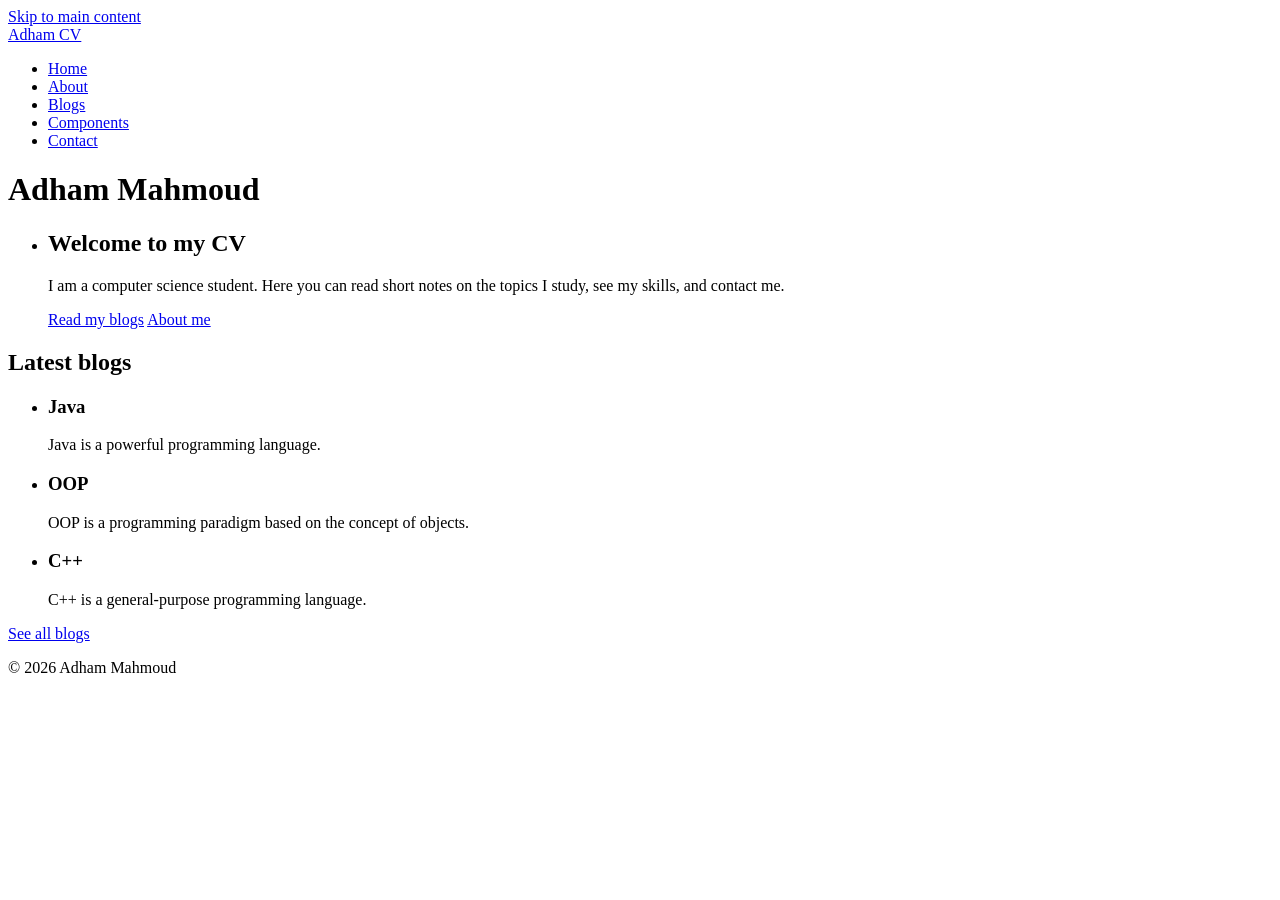
==== index.html @ 0e2f84c4 "Add files via upload" ====
<!DOCTYPE html>
<html lang="en">
<head>
  <meta charset="UTF-8">
  <meta name="viewport" content="width=device-width, initial-scale=1">
  <meta name="description" content="Adham Mahmoud - CS student CV website: skills, blogs and contact.">
  <title>Home - Adham CV</title>
  <link rel="stylesheet" href="css/Stylesheet.css">
</head>
<body>
  <a class="skip-link" href="#main">Skip to main content</a>
  <header class="navbar">
    <a class="logo" href="index.html">Adham CV</a>
    <nav aria-label="Main">
      <ul class="links">
        <li><a href="index.html" aria-current="page">Home</a></li>
        <li><a href="about.html">About</a></li>
        <li><a href="blogs.html">Blogs</a></li>
        <li><a href="components.html">Components</a></li>
        <li><a href="contact.html">Contact</a></li>
      </ul>
    </nav>
  </header>
  <main id="main">
    <h1>Adham Mahmoud</h1>
    <ul class="grid">
      <li class="card full">
        <h2>Welcome to my CV</h2>
        <p>I am a computer science student. Here you can read short notes on the topics I study, see my skills, and contact me.</p>
        <div class="btn-row">
          <a class="btn" href="blogs.html">Read my blogs</a>
          <a class="btn btn-outline" href="about.html">About me</a>
        </div>
      </li>
    </ul>

    <h2>Latest blogs</h2>
    <ul class="grid">
      <li class="card">
        <h3>Java</h3>
        <p>Java is a powerful programming language.</p>
      </li>
      <li class="card">
        <h3>OOP</h3>
        <p>OOP is a programming paradigm based on the concept of objects.</p>
      </li>
      <li class="card">
        <h3>C++</h3>
        <p>C++ is a general-purpose programming language.</p>
      </li>
    </ul>
    <p><a class="btn btn-outline" href="blogs.html">See all blogs</a></p>
  </main>
  <footer>
    <p>&copy; 2026 Adham Mahmoud</p>
  </footer>
</body>
</html>
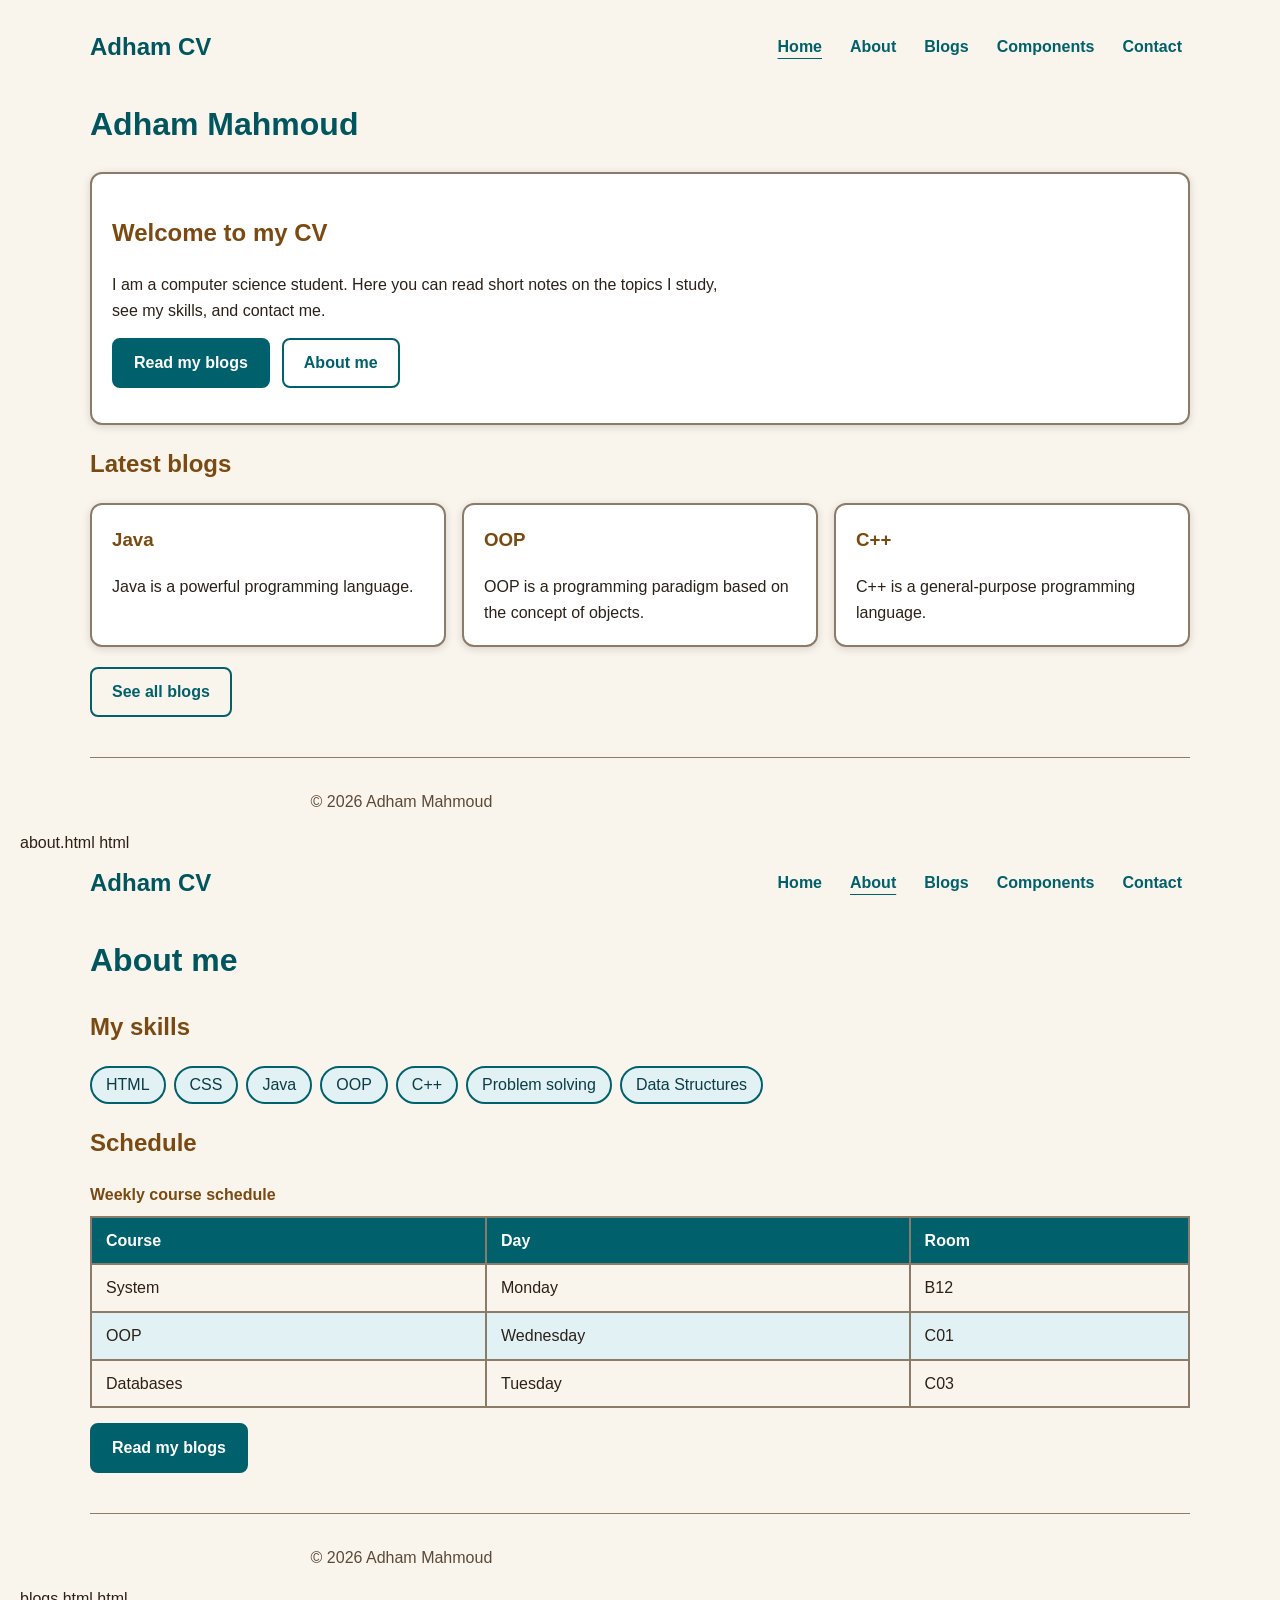
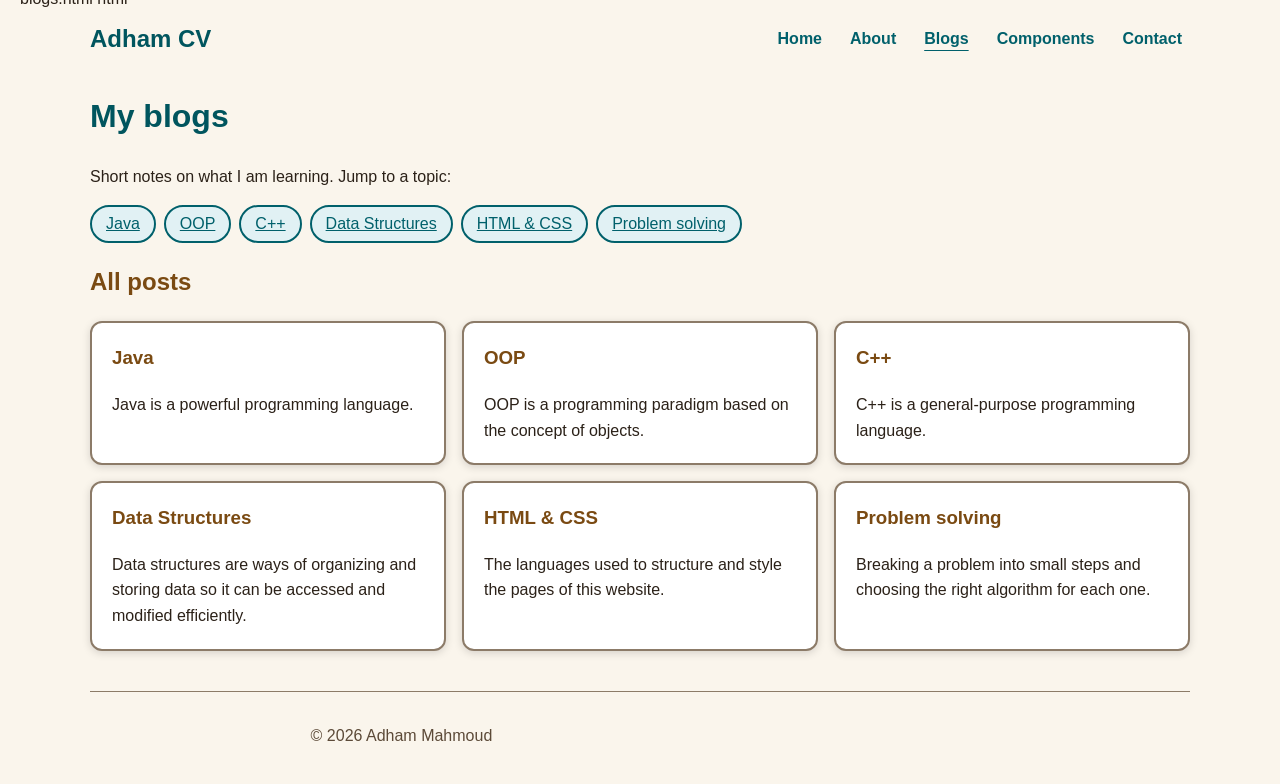
==== commit 372c0297: "Update index.html and add about.html and blogs.html" ====
--- a/index.html
+++ b/index.html
@@ -5,7 +5,7 @@
   <meta name="viewport" content="width=device-width, initial-scale=1">
   <meta name="description" content="Adham Mahmoud - CS student CV website: skills, blogs and contact.">
   <title>Home - Adham CV</title>
-  <link rel="stylesheet" href="css/Stylesheet.css">
+  <link rel="stylesheet" href="Stylesheet.css">
 </head>
 <body>
   <a class="skip-link" href="#main">Skip to main content</a>
@@ -56,3 +56,139 @@
   </footer>
 </body>
 </html>
+about.html
+html
+<!DOCTYPE html>
+<html lang="en">
+<head>
+  <meta charset="UTF-8">
+  <meta name="viewport" content="width=device-width, initial-scale=1">
+  <meta name="description" content="Adham Mahmoud - CS student CV website: skills, blogs and contact.">
+  <title>About - Adham CV</title>
+  <link rel="stylesheet" href="Stylesheet.css">
+</head>
+<body>
+  <a class="skip-link" href="#main">Skip to main content</a>
+  <header class="navbar">
+    <a class="logo" href="index.html">Adham CV</a>
+    <nav aria-label="Main">
+      <ul class="links">
+        <li><a href="index.html">Home</a></li>
+        <li><a href="about.html" aria-current="page">About</a></li>
+        <li><a href="blogs.html">Blogs</a></li>
+        <li><a href="components.html">Components</a></li>
+        <li><a href="contact.html">Contact</a></li>
+      </ul>
+    </nav>
+  </header>
+  <main id="main">
+    <h1>About me</h1>
+    <h2>My skills</h2>
+    <ul class="tags">
+      <li class="tag">HTML</li>
+      <li class="tag">CSS</li>
+      <li class="tag">Java</li>
+      <li class="tag">OOP</li>
+      <li class="tag">C++</li>
+      <li class="tag">Problem solving</li>
+      <li class="tag">Data Structures</li>
+    </ul>
+
+    <h2>Schedule</h2>
+    <div class="table-wrap" role="region" aria-label="Course schedule" tabindex="0">
+      <table>
+        <caption>Weekly course schedule</caption>
+        <thead>
+          <tr>
+            <th scope="col">Course</th>
+            <th scope="col">Day</th>
+            <th scope="col">Room</th>
+          </tr>
+        </thead>
+        <tbody>
+          <tr><td>System</td><td>Monday</td><td>B12</td></tr>
+          <tr><td>OOP</td><td>Wednesday</td><td>C01</td></tr>
+          <tr><td>Databases</td><td>Tuesday</td><td>C03</td></tr>
+        </tbody>
+      </table>
+    </div>
+
+    <div class="btn-row">
+      <a class="btn" href="blogs.html">Read my blogs</a>
+    </div>
+  </main>
+  <footer>
+    <p>&copy; 2026 Adham Mahmoud</p>
+  </footer>
+</body>
+</html>
+blogs.html
+html
+<!DOCTYPE html>
+<html lang="en">
+<head>
+  <meta charset="UTF-8">
+  <meta name="viewport" content="width=device-width, initial-scale=1">
+  <meta name="description" content="Adham Mahmoud - CS student CV website: skills, blogs and contact.">
+  <title>Blogs - Adham CV</title>
+  <link rel="stylesheet" href="Stylesheet.css">
+</head>
+<body>
+  <a class="skip-link" href="#main">Skip to main content</a>
+  <header class="navbar">
+    <a class="logo" href="index.html">Adham CV</a>
+    <nav aria-label="Main">
+      <ul class="links">
+        <li><a href="index.html">Home</a></li>
+        <li><a href="about.html">About</a></li>
+        <li><a href="blogs.html" aria-current="page">Blogs</a></li>
+        <li><a href="components.html">Components</a></li>
+        <li><a href="contact.html">Contact</a></li>
+      </ul>
+    </nav>
+  </header>
+  <main id="main">
+    <h1>My blogs</h1>
+    <p>Short notes on what I am learning. Jump to a topic:</p>
+    <ul class="tags">
+      <li class="tag"><a href="#java">Java</a></li>
+      <li class="tag"><a href="#oop">OOP</a></li>
+      <li class="tag"><a href="#cpp">C++</a></li>
+      <li class="tag"><a href="#data-structures">Data Structures</a></li>
+      <li class="tag"><a href="#html-css">HTML &amp; CSS</a></li>
+      <li class="tag"><a href="#problem-solving">Problem solving</a></li>
+    </ul>
+
+    <h2>All posts</h2>
+    <ul class="grid">
+      <li class="card">
+        <h3 id="java">Java</h3>
+        <p>Java is a powerful programming language.</p>
+      </li>
+      <li class="card">
+        <h3 id="oop">OOP</h3>
+        <p>OOP is a programming paradigm based on the concept of objects.</p>
+      </li>
+      <li class="card">
+        <h3 id="cpp">C++</h3>
+        <p>C++ is a general-purpose programming language.</p>
+      </li>
+      <li class="card">
+        <h3 id="data-structures">Data Structures</h3>
+        <p>Data structures are ways of organizing and storing data so it can be accessed and modified efficiently.</p>
+      </li>
+      <li class="card">
+        <h3 id="html-css">HTML &amp; CSS</h3>
+        <p>The languages used to structure and style the pages of this website.</p>
+      </li>
+      <li class="card">
+        <h3 id="problem-solving">Problem solving</h3>
+        <p>Breaking a problem into small steps and choosing the right algorithm for each one.</p>
+      </li>
+    </ul>
+  </main>
+  <footer>
+    <p>&copy; 2026 Adham Mahmoud</p>
+  </footer>
+</body>
+</html>
--- a/Stylesheet.css
+++ b/Stylesheet.css
@@ -0,0 +1,347 @@
+/* ==========================================================
+   Adham CV - Stylesheet
+   Methods: CSS variables, Flexbox, Grid, mobile-first media
+   queries, CSS-only modal (:target), prefers-color-scheme.
+   ========================================================== */
+
+/* ---------- 4. CSS variables (light theme = default) ---------- */
+:root {
+  color-scheme: light dark;
+
+  --bg: #faf5ec;
+  --text: #2b2118;
+  --muted: #5c4a38;
+  --card: #ffffff;
+  --border: #8c7b68;
+  --h1: #00555e;
+  --heading: #7a4a12;
+  --primary: #00606b;
+  --on-primary: #ffffff;
+  --primary-light: #e1f1f4;
+  --row-hover: #cfe6ea;
+  --focus: #b35900;
+  --overlay: rgba(30, 22, 14, 0.65);
+  --shadow: rgba(0, 0, 0, 0.15);
+
+  --radius: 8px;
+  --space: 16px;
+  --font: Arial, sans-serif;
+
+  --success-bg: #e3f4e6; --success-text: #14451f; --success-border: #2e7d3a;
+  --error-bg:   #fde8e6; --error-text:   #6e1410; --error-border:   #b3261e;
+  --info-bg:    #e1f1f4; --info-text:    #0b3d44; --info-border:    #00606b;
+  --warning-bg: #fff3d6; --warning-text: #593a00; --warning-border: #a86400;
+}
+
+/* ---------- 6. Dark mode: redefine the variables only ---------- */
+@media (prefers-color-scheme: dark) {
+  :root {
+    --bg: rgb(59, 46, 33);
+    --text: aliceblue;
+    --muted: #d8cdbf;
+    --card: #4a3a2b;
+    --border: #c9b9a5;
+    --h1: rgb(0, 255, 255);
+    --heading: rgb(255, 220, 150);
+    --primary: rgb(0, 255, 255);
+    --on-primary: #1d1710;
+    --primary-light: #4a3a2b;
+    --row-hover: #5a4634;
+    --focus: rgb(255, 220, 150);
+    --overlay: rgba(0, 0, 0, 0.75);
+    --shadow: rgba(0, 0, 0, 0.45);
+
+    --success-bg: #1f3a25; --success-text: #d4f5da; --success-border: #6fcf84;
+    --error-bg:   #4a1f1c; --error-text:   #ffd9d5; --error-border:   #ff8a80;
+    --info-bg:    #1b3b40; --info-text:    #d2f6fb; --info-border:    #00ffff;
+    --warning-bg: #4d3a10; --warning-text: #ffe9b3; --warning-border: #ffc04d;
+  }
+}
+
+/* ---------- Base ---------- */
+*, *::before, *::after { box-sizing: border-box; }
+
+body {
+  margin: 0;
+  padding: 20px;
+  background: var(--bg);
+  color: var(--text);
+  font-family: var(--font);
+  line-height: 1.6;
+}
+
+main { max-width: 1100px; margin: 0 auto; }
+
+h1 { color: var(--h1); }
+h2, h3 { color: var(--heading); }
+a { color: var(--primary); }
+p { max-width: 70ch; }
+
+:focus-visible {
+  outline: 3px solid var(--focus);
+  outline-offset: 3px;
+}
+
+.skip-link {
+  position: absolute;
+  left: 12px;
+  top: -60px;
+  z-index: 200;
+  padding: 10px 16px;
+  font-weight: bold;
+  color: var(--on-primary);
+  background: var(--primary);
+  border-radius: var(--radius);
+}
+.skip-link:focus { top: 12px; }
+
+/* ---------- 1. Flexbox: navbar ---------- */
+.navbar {
+  max-width: 1100px;
+  margin: 0 auto 25px;
+  display: flex;
+  flex-wrap: wrap;                   /* links drop to a new line on small screens */
+  justify-content: space-between;    /* logo left, links right */
+  align-items: center;               /* vertically centered */
+  gap: 8px 20px;
+}
+
+.logo {
+  font-size: 1.5rem;
+  font-weight: bold;
+  text-decoration: none;
+  color: var(--h1);
+  padding: 8px 0;
+}
+
+.links {
+  display: flex;
+  flex-wrap: wrap;
+  gap: 4px 12px;
+  margin: 0;
+  padding: 0;
+  list-style: none;
+}
+
+.links a {
+  display: inline-block;
+  padding: 10px 8px;
+  font-weight: bold;
+  text-decoration: none;
+}
+
+.links a:hover { text-decoration: underline; }
+
+.links a[aria-current="page"] {
+  text-decoration: underline;
+  text-underline-offset: 6px;
+}
+
+/* Flexbox: wrapping tags */
+.tags {
+  display: flex;
+  flex-wrap: wrap;
+  gap: 8px;
+  margin: 0;
+  padding: 0;
+  list-style: none;
+}
+
+.tag {
+  padding: 4px 14px;
+  color: var(--info-text);
+  background: var(--info-bg);
+  border: 2px solid var(--info-border);
+  border-radius: 999px;
+}
+
+footer {
+  max-width: 1100px;
+  margin: 40px auto 0;
+  padding-top: 15px;
+  text-align: center;
+  color: var(--muted);
+  border-top: 1px solid var(--border);
+}
+
+/* ---------- 2 + 3. Grid, mobile-first: 1 / 2 / 3 columns ---------- */
+.grid {
+  display: grid;
+  grid-template-columns: 1fr;                 /* base = mobile */
+  gap: var(--space);
+  margin: 20px 0;
+  padding: 0;
+  list-style: none;
+}
+
+@media (min-width: 600px) {                   /* tablet and up: 2 columns */
+  .grid { grid-template-columns: repeat(2, 1fr); }
+}
+
+@media (min-width: 1024px) {                  /* desktop and up: 3 columns */
+  .grid { grid-template-columns: repeat(3, 1fr); }
+}
+
+.grid .full { grid-column: 1 / -1; }          /* spans the whole row */
+
+/* ---------- 5.2 Cards ---------- */
+.card {
+  padding: 20px;
+  background: var(--card);
+  border: 2px solid var(--border);
+  border-radius: 12px;
+  box-shadow: 0 2px 8px var(--shadow);
+  transition: box-shadow 0.2s;
+}
+
+.card:hover { box-shadow: 0 8px 20px var(--shadow); }
+.card h3 { margin-top: 0; }
+.card p { margin-bottom: 0; }
+
+/* ---------- 5.3 Table ---------- */
+.table-wrap { overflow-x: auto; margin-top: 15px; }   /* scrolls sideways on small screens */
+
+table { width: 100%; min-width: 380px; border-collapse: collapse; }
+
+caption {
+  padding-bottom: 8px;
+  text-align: left;
+  font-weight: bold;
+  color: var(--heading);
+}
+
+th, td {
+  padding: 10px 14px;
+  text-align: left;
+  border: 2px solid var(--border);
+}
+
+th { background: var(--primary); color: var(--on-primary); }
+tbody tr:nth-child(even) { background: var(--primary-light); }   /* zebra rows */
+tbody tr:hover { background: var(--row-hover); }
+
+/* ---------- 5.1 Buttons ---------- */
+.btn {
+  display: inline-block;
+  min-height: 44px;
+  padding: 10px 20px;
+  font: inherit;
+  font-weight: bold;
+  text-align: center;
+  text-decoration: none;
+  cursor: pointer;
+  color: var(--on-primary);
+  background: var(--primary);
+  border: 2px solid var(--primary);
+  border-radius: var(--radius);
+  transition: transform 0.15s, box-shadow 0.15s;
+}
+
+.btn:hover { transform: translateY(-2px); box-shadow: 0 4px 10px var(--shadow); }
+.btn:active { transform: translateY(0); }
+
+.btn-outline { background: transparent; color: var(--primary); }
+
+.btn-row { display: flex; flex-wrap: wrap; gap: 12px; margin: 15px 0; }
+
+/* ---------- Form elements ---------- */
+.form { max-width: 520px; }
+.field { margin-bottom: 18px; }
+
+label { display: block; margin-bottom: 6px; font-weight: bold; }
+.required { font-weight: normal; color: var(--muted); }
+.hint { margin: 4px 0 0; font-size: 0.9rem; color: var(--muted); }
+
+input[type="text"],
+input[type="email"],
+input[type="tel"],
+input[type="date"],
+select,
+textarea {
+  width: 100%;
+  min-height: 44px;
+  padding: 8px 10px;
+  font: inherit;
+  color: var(--text);
+  background: var(--card);
+  border: 2px solid var(--border);
+  border-radius: 6px;
+}
+
+textarea { resize: vertical; }
+
+fieldset {
+  margin: 0 0 18px;
+  padding: 10px 14px 14px;
+  border: 2px solid var(--border);
+  border-radius: 6px;
+}
+
+legend { padding: 0 6px; font-weight: bold; }
+
+.choice { display: flex; align-items: center; gap: 10px; min-height: 44px; }
+.choice input { width: 20px; height: 20px; margin: 0; }
+.choice label { margin: 0; font-weight: normal; }
+
+/* ---------- Alerts ---------- */
+.alert {
+  margin: 15px 0;
+  padding: 14px 16px;
+  color: var(--alert-text);
+  background: var(--alert-bg);
+  border: 2px solid var(--alert-border);
+  border-left-width: 8px;
+  border-radius: 6px;
+}
+
+.alert strong { display: block; margin-bottom: 2px; }
+.alert p { margin: 0; }
+
+.alert-success { --alert-bg: var(--success-bg); --alert-text: var(--success-text); --alert-border: var(--success-border); }
+.alert-error   { --alert-bg: var(--error-bg);   --alert-text: var(--error-text);   --alert-border: var(--error-border); }
+.alert-info    { --alert-bg: var(--info-bg);    --alert-text: var(--info-text);    --alert-border: var(--info-border); }
+.alert-warning { --alert-bg: var(--warning-bg); --alert-text: var(--warning-text); --alert-border: var(--warning-border); }
+
+/* ---------- 5.4 Modal: CSS-only with :target ---------- */
+.overlay {
+  position: fixed;
+  inset: 0;                                  /* cover the whole screen */
+  z-index: 100;
+  display: flex;
+  justify-content: center;
+  align-items: center;
+  padding: 20px;
+  opacity: 0;                                /* hidden by default */
+  visibility: hidden;                        /* also removes it from keyboard / screen reader order */
+  pointer-events: none;
+  transition: opacity 0.25s, visibility 0s 0.25s;
+}
+
+.overlay:target {                            /* shown when URL = #demo-modal */
+  opacity: 1;
+  visibility: visible;
+  pointer-events: auto;
+  transition: opacity 0.25s;
+}
+
+.overlay-bg { position: absolute; inset: 0; background: var(--overlay); }
+
+.dialog {
+  position: relative;
+  width: 100%;
+  max-width: 400px;
+  max-height: 90vh;
+  overflow-y: auto;
+  padding: 24px;
+  color: var(--text);
+  background: var(--card);
+  border: 2px solid var(--border);
+  border-radius: 12px;
+}
+
+.dialog h2 { margin-top: 0; }
+
+/* ---------- Reduced motion ---------- */
+@media (prefers-reduced-motion: reduce) {
+  * { transition: none !important; animation: none !important; }
+}
--- a/Stylesheet.css
+++ b/Stylesheet.css
@@ -0,0 +1,347 @@
+/* ==========================================================
+   Adham CV - Stylesheet
+   Methods: CSS variables, Flexbox, Grid, mobile-first media
+   queries, CSS-only modal (:target), prefers-color-scheme.
+   ========================================================== */
+
+/* ---------- 4. CSS variables (light theme = default) ---------- */
+:root {
+  color-scheme: light dark;
+
+  --bg: #faf5ec;
+  --text: #2b2118;
+  --muted: #5c4a38;
+  --card: #ffffff;
+  --border: #8c7b68;
+  --h1: #00555e;
+  --heading: #7a4a12;
+  --primary: #00606b;
+  --on-primary: #ffffff;
+  --primary-light: #e1f1f4;
+  --row-hover: #cfe6ea;
+  --focus: #b35900;
+  --overlay: rgba(30, 22, 14, 0.65);
+  --shadow: rgba(0, 0, 0, 0.15);
+
+  --radius: 8px;
+  --space: 16px;
+  --font: Arial, sans-serif;
+
+  --success-bg: #e3f4e6; --success-text: #14451f; --success-border: #2e7d3a;
+  --error-bg:   #fde8e6; --error-text:   #6e1410; --error-border:   #b3261e;
+  --info-bg:    #e1f1f4; --info-text:    #0b3d44; --info-border:    #00606b;
+  --warning-bg: #fff3d6; --warning-text: #593a00; --warning-border: #a86400;
+}
+
+/* ---------- 6. Dark mode: redefine the variables only ---------- */
+@media (prefers-color-scheme: dark) {
+  :root {
+    --bg: rgb(59, 46, 33);
+    --text: aliceblue;
+    --muted: #d8cdbf;
+    --card: #4a3a2b;
+    --border: #c9b9a5;
+    --h1: rgb(0, 255, 255);
+    --heading: rgb(255, 220, 150);
+    --primary: rgb(0, 255, 255);
+    --on-primary: #1d1710;
+    --primary-light: #4a3a2b;
+    --row-hover: #5a4634;
+    --focus: rgb(255, 220, 150);
+    --overlay: rgba(0, 0, 0, 0.75);
+    --shadow: rgba(0, 0, 0, 0.45);
+
+    --success-bg: #1f3a25; --success-text: #d4f5da; --success-border: #6fcf84;
+    --error-bg:   #4a1f1c; --error-text:   #ffd9d5; --error-border:   #ff8a80;
+    --info-bg:    #1b3b40; --info-text:    #d2f6fb; --info-border:    #00ffff;
+    --warning-bg: #4d3a10; --warning-text: #ffe9b3; --warning-border: #ffc04d;
+  }
+}
+
+/* ---------- Base ---------- */
+*, *::before, *::after { box-sizing: border-box; }
+
+body {
+  margin: 0;
+  padding: 20px;
+  background: var(--bg);
+  color: var(--text);
+  font-family: var(--font);
+  line-height: 1.6;
+}
+
+main { max-width: 1100px; margin: 0 auto; }
+
+h1 { color: var(--h1); }
+h2, h3 { color: var(--heading); }
+a { color: var(--primary); }
+p { max-width: 70ch; }
+
+:focus-visible {
+  outline: 3px solid var(--focus);
+  outline-offset: 3px;
+}
+
+.skip-link {
+  position: absolute;
+  left: 12px;
+  top: -60px;
+  z-index: 200;
+  padding: 10px 16px;
+  font-weight: bold;
+  color: var(--on-primary);
+  background: var(--primary);
+  border-radius: var(--radius);
+}
+.skip-link:focus { top: 12px; }
+
+/* ---------- 1. Flexbox: navbar ---------- */
+.navbar {
+  max-width: 1100px;
+  margin: 0 auto 25px;
+  display: flex;
+  flex-wrap: wrap;                   /* links drop to a new line on small screens */
+  justify-content: space-between;    /* logo left, links right */
+  align-items: center;               /* vertically centered */
+  gap: 8px 20px;
+}
+
+.logo {
+  font-size: 1.5rem;
+  font-weight: bold;
+  text-decoration: none;
+  color: var(--h1);
+  padding: 8px 0;
+}
+
+.links {
+  display: flex;
+  flex-wrap: wrap;
+  gap: 4px 12px;
+  margin: 0;
+  padding: 0;
+  list-style: none;
+}
+
+.links a {
+  display: inline-block;
+  padding: 10px 8px;
+  font-weight: bold;
+  text-decoration: none;
+}
+
+.links a:hover { text-decoration: underline; }
+
+.links a[aria-current="page"] {
+  text-decoration: underline;
+  text-underline-offset: 6px;
+}
+
+/* Flexbox: wrapping tags */
+.tags {
+  display: flex;
+  flex-wrap: wrap;
+  gap: 8px;
+  margin: 0;
+  padding: 0;
+  list-style: none;
+}
+
+.tag {
+  padding: 4px 14px;
+  color: var(--info-text);
+  background: var(--info-bg);
+  border: 2px solid var(--info-border);
+  border-radius: 999px;
+}
+
+footer {
+  max-width: 1100px;
+  margin: 40px auto 0;
+  padding-top: 15px;
+  text-align: center;
+  color: var(--muted);
+  border-top: 1px solid var(--border);
+}
+
+/* ---------- 2 + 3. Grid, mobile-first: 1 / 2 / 3 columns ---------- */
+.grid {
+  display: grid;
+  grid-template-columns: 1fr;                 /* base = mobile */
+  gap: var(--space);
+  margin: 20px 0;
+  padding: 0;
+  list-style: none;
+}
+
+@media (min-width: 600px) {                   /* tablet and up: 2 columns */
+  .grid { grid-template-columns: repeat(2, 1fr); }
+}
+
+@media (min-width: 1024px) {                  /* desktop and up: 3 columns */
+  .grid { grid-template-columns: repeat(3, 1fr); }
+}
+
+.grid .full { grid-column: 1 / -1; }          /* spans the whole row */
+
+/* ---------- 5.2 Cards ---------- */
+.card {
+  padding: 20px;
+  background: var(--card);
+  border: 2px solid var(--border);
+  border-radius: 12px;
+  box-shadow: 0 2px 8px var(--shadow);
+  transition: box-shadow 0.2s;
+}
+
+.card:hover { box-shadow: 0 8px 20px var(--shadow); }
+.card h3 { margin-top: 0; }
+.card p { margin-bottom: 0; }
+
+/* ---------- 5.3 Table ---------- */
+.table-wrap { overflow-x: auto; margin-top: 15px; }   /* scrolls sideways on small screens */
+
+table { width: 100%; min-width: 380px; border-collapse: collapse; }
+
+caption {
+  padding-bottom: 8px;
+  text-align: left;
+  font-weight: bold;
+  color: var(--heading);
+}
+
+th, td {
+  padding: 10px 14px;
+  text-align: left;
+  border: 2px solid var(--border);
+}
+
+th { background: var(--primary); color: var(--on-primary); }
+tbody tr:nth-child(even) { background: var(--primary-light); }   /* zebra rows */
+tbody tr:hover { background: var(--row-hover); }
+
+/* ---------- 5.1 Buttons ---------- */
+.btn {
+  display: inline-block;
+  min-height: 44px;
+  padding: 10px 20px;
+  font: inherit;
+  font-weight: bold;
+  text-align: center;
+  text-decoration: none;
+  cursor: pointer;
+  color: var(--on-primary);
+  background: var(--primary);
+  border: 2px solid var(--primary);
+  border-radius: var(--radius);
+  transition: transform 0.15s, box-shadow 0.15s;
+}
+
+.btn:hover { transform: translateY(-2px); box-shadow: 0 4px 10px var(--shadow); }
+.btn:active { transform: translateY(0); }
+
+.btn-outline { background: transparent; color: var(--primary); }
+
+.btn-row { display: flex; flex-wrap: wrap; gap: 12px; margin: 15px 0; }
+
+/* ---------- Form elements ---------- */
+.form { max-width: 520px; }
+.field { margin-bottom: 18px; }
+
+label { display: block; margin-bottom: 6px; font-weight: bold; }
+.required { font-weight: normal; color: var(--muted); }
+.hint { margin: 4px 0 0; font-size: 0.9rem; color: var(--muted); }
+
+input[type="text"],
+input[type="email"],
+input[type="tel"],
+input[type="date"],
+select,
+textarea {
+  width: 100%;
+  min-height: 44px;
+  padding: 8px 10px;
+  font: inherit;
+  color: var(--text);
+  background: var(--card);
+  border: 2px solid var(--border);
+  border-radius: 6px;
+}
+
+textarea { resize: vertical; }
+
+fieldset {
+  margin: 0 0 18px;
+  padding: 10px 14px 14px;
+  border: 2px solid var(--border);
+  border-radius: 6px;
+}
+
+legend { padding: 0 6px; font-weight: bold; }
+
+.choice { display: flex; align-items: center; gap: 10px; min-height: 44px; }
+.choice input { width: 20px; height: 20px; margin: 0; }
+.choice label { margin: 0; font-weight: normal; }
+
+/* ---------- Alerts ---------- */
+.alert {
+  margin: 15px 0;
+  padding: 14px 16px;
+  color: var(--alert-text);
+  background: var(--alert-bg);
+  border: 2px solid var(--alert-border);
+  border-left-width: 8px;
+  border-radius: 6px;
+}
+
+.alert strong { display: block; margin-bottom: 2px; }
+.alert p { margin: 0; }
+
+.alert-success { --alert-bg: var(--success-bg); --alert-text: var(--success-text); --alert-border: var(--success-border); }
+.alert-error   { --alert-bg: var(--error-bg);   --alert-text: var(--error-text);   --alert-border: var(--error-border); }
+.alert-info    { --alert-bg: var(--info-bg);    --alert-text: var(--info-text);    --alert-border: var(--info-border); }
+.alert-warning { --alert-bg: var(--warning-bg); --alert-text: var(--warning-text); --alert-border: var(--warning-border); }
+
+/* ---------- 5.4 Modal: CSS-only with :target ---------- */
+.overlay {
+  position: fixed;
+  inset: 0;                                  /* cover the whole screen */
+  z-index: 100;
+  display: flex;
+  justify-content: center;
+  align-items: center;
+  padding: 20px;
+  opacity: 0;                                /* hidden by default */
+  visibility: hidden;                        /* also removes it from keyboard / screen reader order */
+  pointer-events: none;
+  transition: opacity 0.25s, visibility 0s 0.25s;
+}
+
+.overlay:target {                            /* shown when URL = #demo-modal */
+  opacity: 1;
+  visibility: visible;
+  pointer-events: auto;
+  transition: opacity 0.25s;
+}
+
+.overlay-bg { position: absolute; inset: 0; background: var(--overlay); }
+
+.dialog {
+  position: relative;
+  width: 100%;
+  max-width: 400px;
+  max-height: 90vh;
+  overflow-y: auto;
+  padding: 24px;
+  color: var(--text);
+  background: var(--card);
+  border: 2px solid var(--border);
+  border-radius: 12px;
+}
+
+.dialog h2 { margin-top: 0; }
+
+/* ---------- Reduced motion ---------- */
+@media (prefers-reduced-motion: reduce) {
+  * { transition: none !important; animation: none !important; }
+}
--- a/Stylesheet.css
+++ b/Stylesheet.css
@@ -0,0 +1,347 @@
+/* ==========================================================
+   Adham CV - Stylesheet
+   Methods: CSS variables, Flexbox, Grid, mobile-first media
+   queries, CSS-only modal (:target), prefers-color-scheme.
+   ========================================================== */
+
+/* ---------- 4. CSS variables (light theme = default) ---------- */
+:root {
+  color-scheme: light dark;
+
+  --bg: #faf5ec;
+  --text: #2b2118;
+  --muted: #5c4a38;
+  --card: #ffffff;
+  --border: #8c7b68;
+  --h1: #00555e;
+  --heading: #7a4a12;
+  --primary: #00606b;
+  --on-primary: #ffffff;
+  --primary-light: #e1f1f4;
+  --row-hover: #cfe6ea;
+  --focus: #b35900;
+  --overlay: rgba(30, 22, 14, 0.65);
+  --shadow: rgba(0, 0, 0, 0.15);
+
+  --radius: 8px;
+  --space: 16px;
+  --font: Arial, sans-serif;
+
+  --success-bg: #e3f4e6; --success-text: #14451f; --success-border: #2e7d3a;
+  --error-bg:   #fde8e6; --error-text:   #6e1410; --error-border:   #b3261e;
+  --info-bg:    #e1f1f4; --info-text:    #0b3d44; --info-border:    #00606b;
+  --warning-bg: #fff3d6; --warning-text: #593a00; --warning-border: #a86400;
+}
+
+/* ---------- 6. Dark mode: redefine the variables only ---------- */
+@media (prefers-color-scheme: dark) {
+  :root {
+    --bg: rgb(59, 46, 33);
+    --text: aliceblue;
+    --muted: #d8cdbf;
+    --card: #4a3a2b;
+    --border: #c9b9a5;
+    --h1: rgb(0, 255, 255);
+    --heading: rgb(255, 220, 150);
+    --primary: rgb(0, 255, 255);
+    --on-primary: #1d1710;
+    --primary-light: #4a3a2b;
+    --row-hover: #5a4634;
+    --focus: rgb(255, 220, 150);
+    --overlay: rgba(0, 0, 0, 0.75);
+    --shadow: rgba(0, 0, 0, 0.45);
+
+    --success-bg: #1f3a25; --success-text: #d4f5da; --success-border: #6fcf84;
+    --error-bg:   #4a1f1c; --error-text:   #ffd9d5; --error-border:   #ff8a80;
+    --info-bg:    #1b3b40; --info-text:    #d2f6fb; --info-border:    #00ffff;
+    --warning-bg: #4d3a10; --warning-text: #ffe9b3; --warning-border: #ffc04d;
+  }
+}
+
+/* ---------- Base ---------- */
+*, *::before, *::after { box-sizing: border-box; }
+
+body {
+  margin: 0;
+  padding: 20px;
+  background: var(--bg);
+  color: var(--text);
+  font-family: var(--font);
+  line-height: 1.6;
+}
+
+main { max-width: 1100px; margin: 0 auto; }
+
+h1 { color: var(--h1); }
+h2, h3 { color: var(--heading); }
+a { color: var(--primary); }
+p { max-width: 70ch; }
+
+:focus-visible {
+  outline: 3px solid var(--focus);
+  outline-offset: 3px;
+}
+
+.skip-link {
+  position: absolute;
+  left: 12px;
+  top: -60px;
+  z-index: 200;
+  padding: 10px 16px;
+  font-weight: bold;
+  color: var(--on-primary);
+  background: var(--primary);
+  border-radius: var(--radius);
+}
+.skip-link:focus { top: 12px; }
+
+/* ---------- 1. Flexbox: navbar ---------- */
+.navbar {
+  max-width: 1100px;
+  margin: 0 auto 25px;
+  display: flex;
+  flex-wrap: wrap;                   /* links drop to a new line on small screens */
+  justify-content: space-between;    /* logo left, links right */
+  align-items: center;               /* vertically centered */
+  gap: 8px 20px;
+}
+
+.logo {
+  font-size: 1.5rem;
+  font-weight: bold;
+  text-decoration: none;
+  color: var(--h1);
+  padding: 8px 0;
+}
+
+.links {
+  display: flex;
+  flex-wrap: wrap;
+  gap: 4px 12px;
+  margin: 0;
+  padding: 0;
+  list-style: none;
+}
+
+.links a {
+  display: inline-block;
+  padding: 10px 8px;
+  font-weight: bold;
+  text-decoration: none;
+}
+
+.links a:hover { text-decoration: underline; }
+
+.links a[aria-current="page"] {
+  text-decoration: underline;
+  text-underline-offset: 6px;
+}
+
+/* Flexbox: wrapping tags */
+.tags {
+  display: flex;
+  flex-wrap: wrap;
+  gap: 8px;
+  margin: 0;
+  padding: 0;
+  list-style: none;
+}
+
+.tag {
+  padding: 4px 14px;
+  color: var(--info-text);
+  background: var(--info-bg);
+  border: 2px solid var(--info-border);
+  border-radius: 999px;
+}
+
+footer {
+  max-width: 1100px;
+  margin: 40px auto 0;
+  padding-top: 15px;
+  text-align: center;
+  color: var(--muted);
+  border-top: 1px solid var(--border);
+}
+
+/* ---------- 2 + 3. Grid, mobile-first: 1 / 2 / 3 columns ---------- */
+.grid {
+  display: grid;
+  grid-template-columns: 1fr;                 /* base = mobile */
+  gap: var(--space);
+  margin: 20px 0;
+  padding: 0;
+  list-style: none;
+}
+
+@media (min-width: 600px) {                   /* tablet and up: 2 columns */
+  .grid { grid-template-columns: repeat(2, 1fr); }
+}
+
+@media (min-width: 1024px) {                  /* desktop and up: 3 columns */
+  .grid { grid-template-columns: repeat(3, 1fr); }
+}
+
+.grid .full { grid-column: 1 / -1; }          /* spans the whole row */
+
+/* ---------- 5.2 Cards ---------- */
+.card {
+  padding: 20px;
+  background: var(--card);
+  border: 2px solid var(--border);
+  border-radius: 12px;
+  box-shadow: 0 2px 8px var(--shadow);
+  transition: box-shadow 0.2s;
+}
+
+.card:hover { box-shadow: 0 8px 20px var(--shadow); }
+.card h3 { margin-top: 0; }
+.card p { margin-bottom: 0; }
+
+/* ---------- 5.3 Table ---------- */
+.table-wrap { overflow-x: auto; margin-top: 15px; }   /* scrolls sideways on small screens */
+
+table { width: 100%; min-width: 380px; border-collapse: collapse; }
+
+caption {
+  padding-bottom: 8px;
+  text-align: left;
+  font-weight: bold;
+  color: var(--heading);
+}
+
+th, td {
+  padding: 10px 14px;
+  text-align: left;
+  border: 2px solid var(--border);
+}
+
+th { background: var(--primary); color: var(--on-primary); }
+tbody tr:nth-child(even) { background: var(--primary-light); }   /* zebra rows */
+tbody tr:hover { background: var(--row-hover); }
+
+/* ---------- 5.1 Buttons ---------- */
+.btn {
+  display: inline-block;
+  min-height: 44px;
+  padding: 10px 20px;
+  font: inherit;
+  font-weight: bold;
+  text-align: center;
+  text-decoration: none;
+  cursor: pointer;
+  color: var(--on-primary);
+  background: var(--primary);
+  border: 2px solid var(--primary);
+  border-radius: var(--radius);
+  transition: transform 0.15s, box-shadow 0.15s;
+}
+
+.btn:hover { transform: translateY(-2px); box-shadow: 0 4px 10px var(--shadow); }
+.btn:active { transform: translateY(0); }
+
+.btn-outline { background: transparent; color: var(--primary); }
+
+.btn-row { display: flex; flex-wrap: wrap; gap: 12px; margin: 15px 0; }
+
+/* ---------- Form elements ---------- */
+.form { max-width: 520px; }
+.field { margin-bottom: 18px; }
+
+label { display: block; margin-bottom: 6px; font-weight: bold; }
+.required { font-weight: normal; color: var(--muted); }
+.hint { margin: 4px 0 0; font-size: 0.9rem; color: var(--muted); }
+
+input[type="text"],
+input[type="email"],
+input[type="tel"],
+input[type="date"],
+select,
+textarea {
+  width: 100%;
+  min-height: 44px;
+  padding: 8px 10px;
+  font: inherit;
+  color: var(--text);
+  background: var(--card);
+  border: 2px solid var(--border);
+  border-radius: 6px;
+}
+
+textarea { resize: vertical; }
+
+fieldset {
+  margin: 0 0 18px;
+  padding: 10px 14px 14px;
+  border: 2px solid var(--border);
+  border-radius: 6px;
+}
+
+legend { padding: 0 6px; font-weight: bold; }
+
+.choice { display: flex; align-items: center; gap: 10px; min-height: 44px; }
+.choice input { width: 20px; height: 20px; margin: 0; }
+.choice label { margin: 0; font-weight: normal; }
+
+/* ---------- Alerts ---------- */
+.alert {
+  margin: 15px 0;
+  padding: 14px 16px;
+  color: var(--alert-text);
+  background: var(--alert-bg);
+  border: 2px solid var(--alert-border);
+  border-left-width: 8px;
+  border-radius: 6px;
+}
+
+.alert strong { display: block; margin-bottom: 2px; }
+.alert p { margin: 0; }
+
+.alert-success { --alert-bg: var(--success-bg); --alert-text: var(--success-text); --alert-border: var(--success-border); }
+.alert-error   { --alert-bg: var(--error-bg);   --alert-text: var(--error-text);   --alert-border: var(--error-border); }
+.alert-info    { --alert-bg: var(--info-bg);    --alert-text: var(--info-text);    --alert-border: var(--info-border); }
+.alert-warning { --alert-bg: var(--warning-bg); --alert-text: var(--warning-text); --alert-border: var(--warning-border); }
+
+/* ---------- 5.4 Modal: CSS-only with :target ---------- */
+.overlay {
+  position: fixed;
+  inset: 0;                                  /* cover the whole screen */
+  z-index: 100;
+  display: flex;
+  justify-content: center;
+  align-items: center;
+  padding: 20px;
+  opacity: 0;                                /* hidden by default */
+  visibility: hidden;                        /* also removes it from keyboard / screen reader order */
+  pointer-events: none;
+  transition: opacity 0.25s, visibility 0s 0.25s;
+}
+
+.overlay:target {                            /* shown when URL = #demo-modal */
+  opacity: 1;
+  visibility: visible;
+  pointer-events: auto;
+  transition: opacity 0.25s;
+}
+
+.overlay-bg { position: absolute; inset: 0; background: var(--overlay); }
+
+.dialog {
+  position: relative;
+  width: 100%;
+  max-width: 400px;
+  max-height: 90vh;
+  overflow-y: auto;
+  padding: 24px;
+  color: var(--text);
+  background: var(--card);
+  border: 2px solid var(--border);
+  border-radius: 12px;
+}
+
+.dialog h2 { margin-top: 0; }
+
+/* ---------- Reduced motion ---------- */
+@media (prefers-reduced-motion: reduce) {
+  * { transition: none !important; animation: none !important; }
+}
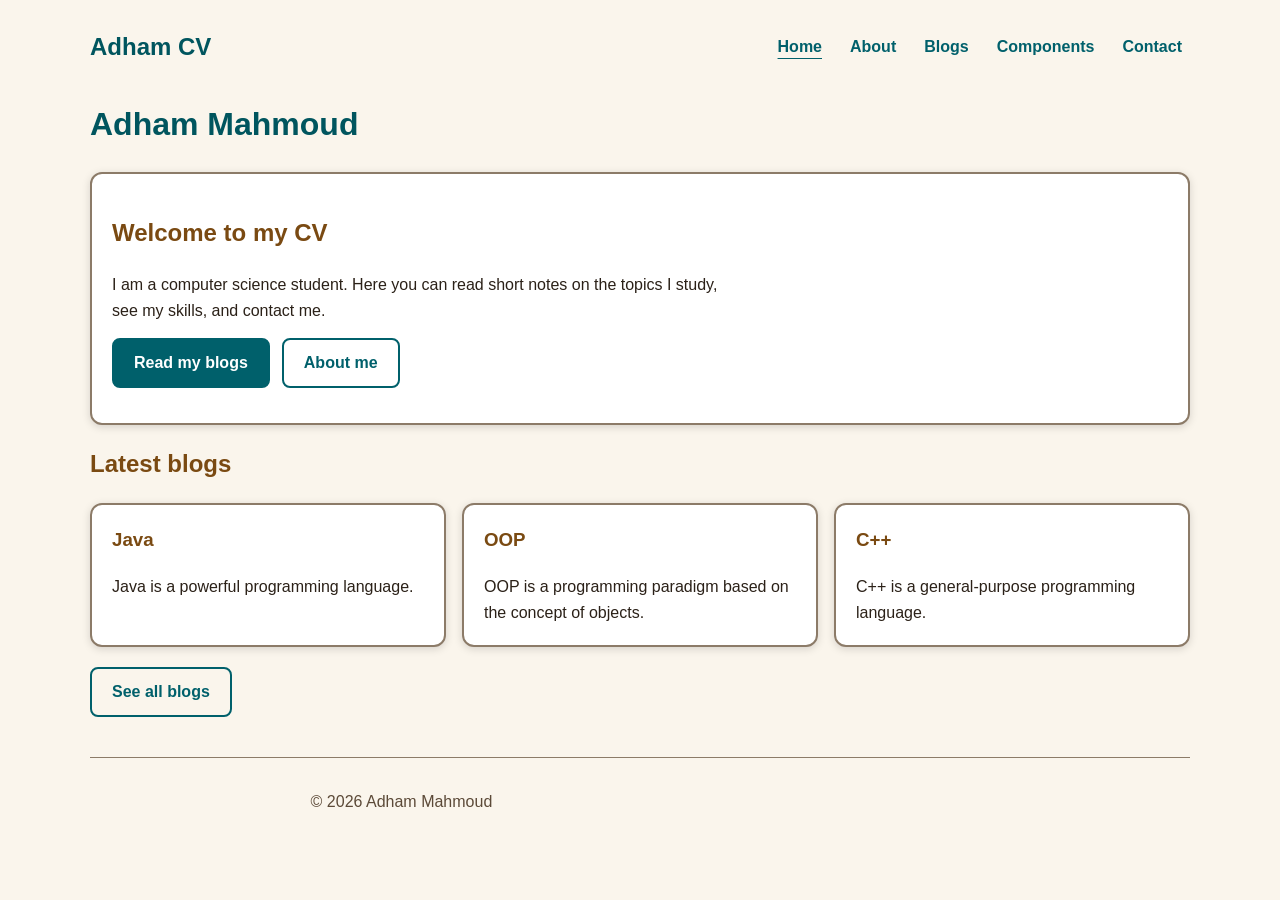
==== commit df594354: "Update index.html" ====
--- a/index.html
+++ b/index.html
@@ -56,139 +56,3 @@
   </footer>
 </body>
 </html>
-about.html
-html
-<!DOCTYPE html>
-<html lang="en">
-<head>
-  <meta charset="UTF-8">
-  <meta name="viewport" content="width=device-width, initial-scale=1">
-  <meta name="description" content="Adham Mahmoud - CS student CV website: skills, blogs and contact.">
-  <title>About - Adham CV</title>
-  <link rel="stylesheet" href="Stylesheet.css">
-</head>
-<body>
-  <a class="skip-link" href="#main">Skip to main content</a>
-  <header class="navbar">
-    <a class="logo" href="index.html">Adham CV</a>
-    <nav aria-label="Main">
-      <ul class="links">
-        <li><a href="index.html">Home</a></li>
-        <li><a href="about.html" aria-current="page">About</a></li>
-        <li><a href="blogs.html">Blogs</a></li>
-        <li><a href="components.html">Components</a></li>
-        <li><a href="contact.html">Contact</a></li>
-      </ul>
-    </nav>
-  </header>
-  <main id="main">
-    <h1>About me</h1>
-    <h2>My skills</h2>
-    <ul class="tags">
-      <li class="tag">HTML</li>
-      <li class="tag">CSS</li>
-      <li class="tag">Java</li>
-      <li class="tag">OOP</li>
-      <li class="tag">C++</li>
-      <li class="tag">Problem solving</li>
-      <li class="tag">Data Structures</li>
-    </ul>
-
-    <h2>Schedule</h2>
-    <div class="table-wrap" role="region" aria-label="Course schedule" tabindex="0">
-      <table>
-        <caption>Weekly course schedule</caption>
-        <thead>
-          <tr>
-            <th scope="col">Course</th>
-            <th scope="col">Day</th>
-            <th scope="col">Room</th>
-          </tr>
-        </thead>
-        <tbody>
-          <tr><td>System</td><td>Monday</td><td>B12</td></tr>
-          <tr><td>OOP</td><td>Wednesday</td><td>C01</td></tr>
-          <tr><td>Databases</td><td>Tuesday</td><td>C03</td></tr>
-        </tbody>
-      </table>
-    </div>
-
-    <div class="btn-row">
-      <a class="btn" href="blogs.html">Read my blogs</a>
-    </div>
-  </main>
-  <footer>
-    <p>&copy; 2026 Adham Mahmoud</p>
-  </footer>
-</body>
-</html>
-blogs.html
-html
-<!DOCTYPE html>
-<html lang="en">
-<head>
-  <meta charset="UTF-8">
-  <meta name="viewport" content="width=device-width, initial-scale=1">
-  <meta name="description" content="Adham Mahmoud - CS student CV website: skills, blogs and contact.">
-  <title>Blogs - Adham CV</title>
-  <link rel="stylesheet" href="Stylesheet.css">
-</head>
-<body>
-  <a class="skip-link" href="#main">Skip to main content</a>
-  <header class="navbar">
-    <a class="logo" href="index.html">Adham CV</a>
-    <nav aria-label="Main">
-      <ul class="links">
-        <li><a href="index.html">Home</a></li>
-        <li><a href="about.html">About</a></li>
-        <li><a href="blogs.html" aria-current="page">Blogs</a></li>
-        <li><a href="components.html">Components</a></li>
-        <li><a href="contact.html">Contact</a></li>
-      </ul>
-    </nav>
-  </header>
-  <main id="main">
-    <h1>My blogs</h1>
-    <p>Short notes on what I am learning. Jump to a topic:</p>
-    <ul class="tags">
-      <li class="tag"><a href="#java">Java</a></li>
-      <li class="tag"><a href="#oop">OOP</a></li>
-      <li class="tag"><a href="#cpp">C++</a></li>
-      <li class="tag"><a href="#data-structures">Data Structures</a></li>
-      <li class="tag"><a href="#html-css">HTML &amp; CSS</a></li>
-      <li class="tag"><a href="#problem-solving">Problem solving</a></li>
-    </ul>
-
-    <h2>All posts</h2>
-    <ul class="grid">
-      <li class="card">
-        <h3 id="java">Java</h3>
-        <p>Java is a powerful programming language.</p>
-      </li>
-      <li class="card">
-        <h3 id="oop">OOP</h3>
-        <p>OOP is a programming paradigm based on the concept of objects.</p>
-      </li>
-      <li class="card">
-        <h3 id="cpp">C++</h3>
-        <p>C++ is a general-purpose programming language.</p>
-      </li>
-      <li class="card">
-        <h3 id="data-structures">Data Structures</h3>
-        <p>Data structures are ways of organizing and storing data so it can be accessed and modified efficiently.</p>
-      </li>
-      <li class="card">
-        <h3 id="html-css">HTML &amp; CSS</h3>
-        <p>The languages used to structure and style the pages of this website.</p>
-      </li>
-      <li class="card">
-        <h3 id="problem-solving">Problem solving</h3>
-        <p>Breaking a problem into small steps and choosing the right algorithm for each one.</p>
-      </li>
-    </ul>
-  </main>
-  <footer>
-    <p>&copy; 2026 Adham Mahmoud</p>
-  </footer>
-</body>
-</html>
--- a/Stylesheet.css
+++ b/Stylesheet.css
@@ -1,10 +1,4 @@
-/* ==========================================================
-   Adham CV - Stylesheet
-   Methods: CSS variables, Flexbox, Grid, mobile-first media
-   queries, CSS-only modal (:target), prefers-color-scheme.
-   ========================================================== */
-
-/* ---------- 4. CSS variables (light theme = default) ---------- */
+
 :root {
   color-scheme: light dark;
 
